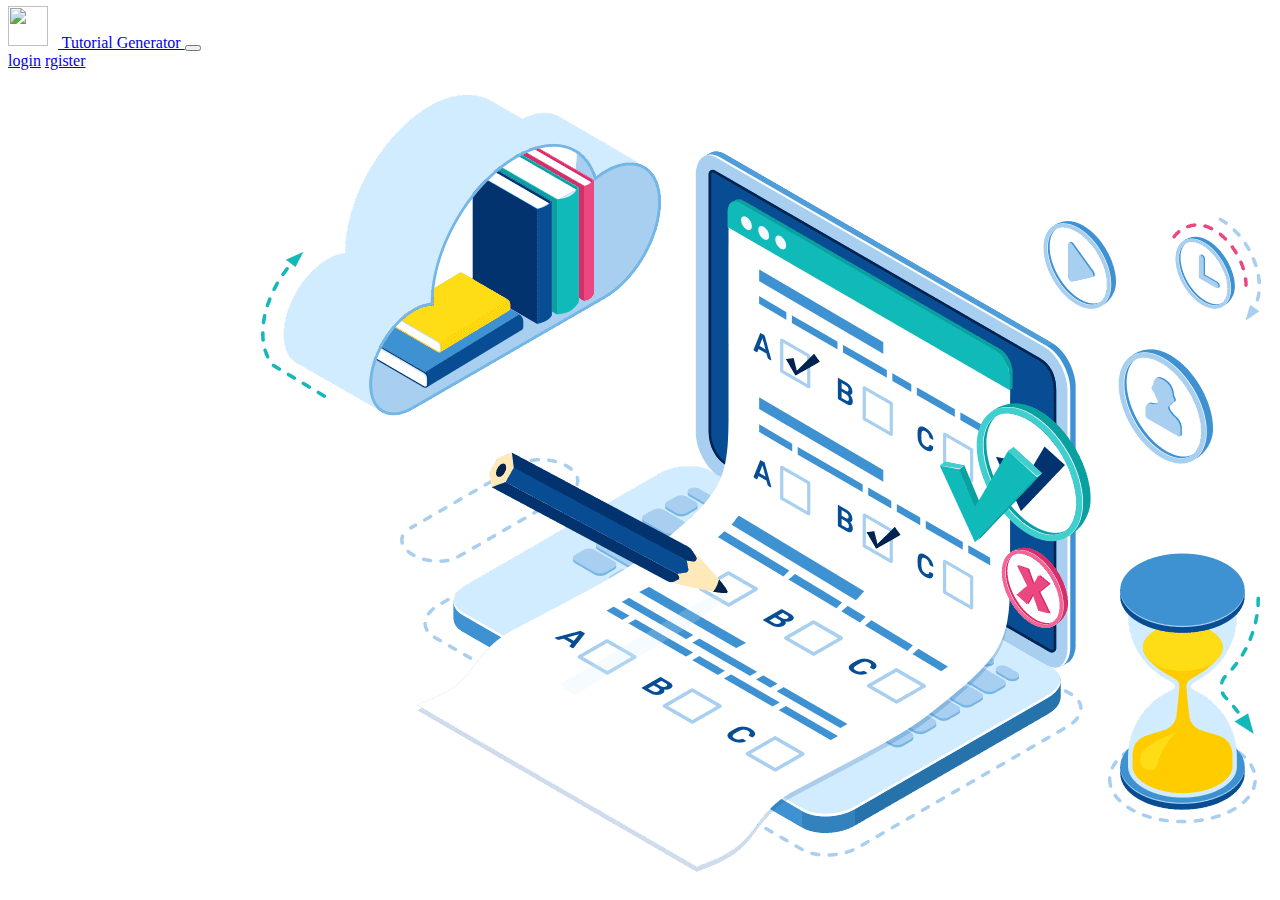
==== index.html @ 238b028b "new fet nav bar and homepage" ====
<!DOCTYPE html>
<html lang="en">
<head>
    <meta charset="UTF-8">
    <meta http-equiv="X-UA-Compatible" content="IE=edge">
    <meta name="viewport" content="width=device-width, initial-scale=1.0">
    <meta name="theme-color" content="#191818">
    <meta name="msapplication-TileColor" content="#2b5797">
    <title>| Tutorial Generator |</title>

    <!-- fave icon folder vale tags -->
    <!-- <link rel="apple-touch-icon" sizes="120x120" href="Resources/favicon/apple-touch-icon.png">
    <link rel="icon" type="image/png" sizes="32x32" href="Resources/favicon/favicon-32x32.png">
    <link rel="icon" type="image/png" sizes="16x16" href="Resources/favicon/favicon-16x16.png">
    <link rel="manifest" href="Resources/favicon/site.webmanifest">
    <link rel="mask-icon" href="Resources/favicon/safari-pinned-tab.svg" color="#5bbad5"> -->

    <link rel="apple-touch-icon" sizes="180x180" href="Resources/favicon_io/apple-touch-icon.png">
    <link rel="icon" type="image/png" sizes="32x32" href="Resources/favicon_io/favicon-32x32.png">
    <link rel="icon" type="image/png" sizes="16x16" href="Resources/favicon_io/favicon-16x16.png">
    <link rel="manifest" href="/site.webmanifest">
    <link rel="stylesheet" href="style.css">
    <link href="https://cdn.jsdelivr.net/npm/bootstrap@5.0.2/dist/css/bootstrap.min.css" rel="stylesheet" integrity="sha384-EVSTQN3/azprG1Anm3QDgpJLIm9Nao0Yz1ztcQTwFspd3yD65VohhpuuCOmLASjC" crossorigin="anonymous">
    <script src="https://cdn.jsdelivr.net/npm/bootstrap@5.0.2/dist/js/bootstrap.bundle.min.js" integrity="sha384-MrcW6ZMFYlzcLA8Nl+NtUVF0sA7MsXsP1UyJoMp4YLEuNSfAP+JcXn/tWtIaxVXM" crossorigin="anonymous"></script>
    
</head>
<body>
    <nav class="navbar navbar-expand-lg navbar-daek bg-dark">
        <div class="container-fluid">
            <a class="navbar-brand" href="#">
            <img class = "logo" src="Resources/favicon_io/android-chrome-512x512.png" alt="" width="40" height="40" class="d-inline-block align-text-top">
                               Tutorial Generator
        </a>
          <button class="navbar-toggler" type="button" data-bs-toggle="collapse" data-bs-target="#navbarNavAltMarkup" aria-controls="navbarNavAltMarkup" aria-expanded="false" aria-label="Toggle navigation">
            <span class="navbar-toggler-icon"></span>
          </button>
          <div class="collapse navbar-collapse" id="navbarNavAltMarkup">
            <div class="navbar-nav ms-auto">
              <a class="nav-link active ms-auto" aria-current="page" href="#">login</a>
              <a class="nav-link active ms-auto" aria-current="page" href="#">rgister</a>
            </div>
          </div>
        </div>
    </nav>
    <div class ="heros-back">
        <img class ="backimg" src="Resources/banner.png" alt="">
    </div>
</body>
</html>
---- style.css ----
.logo{
    transform: translateY(-2px);
    margin-right: 10px;
}

.heros-back{
    text-align: right;
}
.backimg{
    margin-top: 2%;
    margin-right: 0.9%;
}
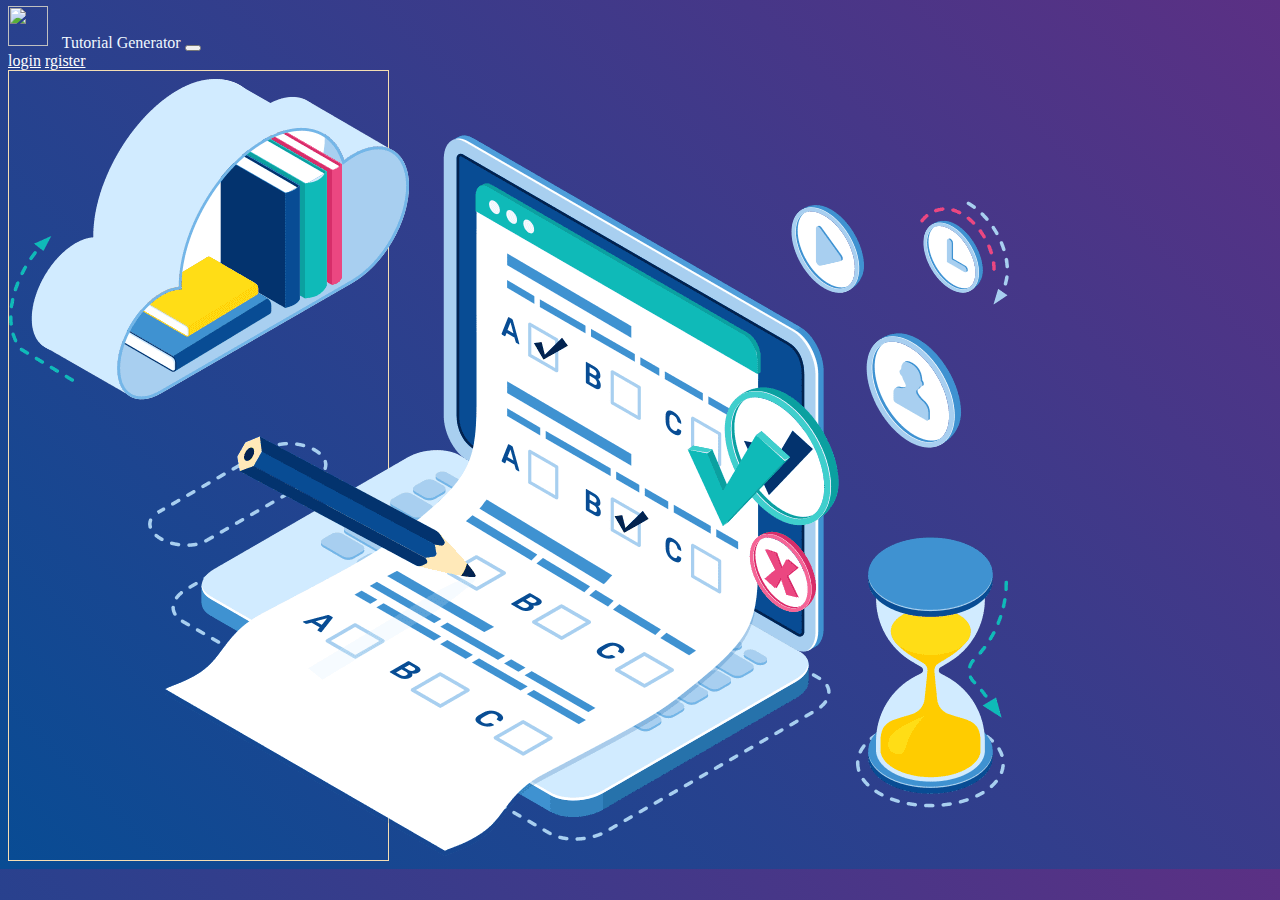
==== commit ad3d987f: "some styling" ====
--- a/index.html
+++ b/index.html
@@ -24,10 +24,10 @@
     <script src="https://cdn.jsdelivr.net/npm/bootstrap@5.0.2/dist/js/bootstrap.bundle.min.js" integrity="sha384-MrcW6ZMFYlzcLA8Nl+NtUVF0sA7MsXsP1UyJoMp4YLEuNSfAP+JcXn/tWtIaxVXM" crossorigin="anonymous"></script>
     
 </head>
-<body>
+<body class="landingBody">
     <nav class="navbar navbar-expand-lg navbar-daek bg-dark">
         <div class="container-fluid">
-            <a class="navbar-brand" href="#">
+            <a class="navbar-brand lk" href="#">
             <img class = "logo" src="Resources/favicon_io/android-chrome-512x512.png" alt="" width="40" height="40" class="d-inline-block align-text-top">
                                Tutorial Generator
         </a>
@@ -35,9 +35,9 @@
             <span class="navbar-toggler-icon"></span>
           </button>
           <div class="collapse navbar-collapse" id="navbarNavAltMarkup">
-            <div class="navbar-nav ms-auto">
-              <a class="nav-link active ms-auto" aria-current="page" href="#">login</a>
-              <a class="nav-link active ms-auto" aria-current="page" href="#">rgister</a>
+            <div class="navbar-nav ms-auto ">
+              <a class="nav-link active ms-auto" style="color: white;" aria-current="page" href="login.html">login</a>
+              <a class="nav-link active ms-auto" style ="color:white;" aria-current="page" href="register.html">rgister</a>
             </div>
           </div>
         </div>
--- a/style.css
+++ b/style.css
@@ -4,9 +4,28 @@
 }
 
 .heros-back{
-    text-align: right;
+    width: 30%;
+    height: 50%;
+    border: 1px solid wheat;
 }
 .backimg{
     margin-top: 2%;
     margin-right: 0.9%;
+}
+.logBody, .rbody, .landingBody{
+    /* background-color: logBody; */
+    
+    background-image: linear-gradient(45deg,rgb(8 76 148),rgb(91, 48, 132));
+}
+.lk, #navbarNavAltMarkup{
+    text-decoration: none; 
+    color: aliceblue;"
+  
+}
+.MainForm{
+    width: 100%;
+    height: 100%;
+}
+.rform{
+    width: 100%;
 }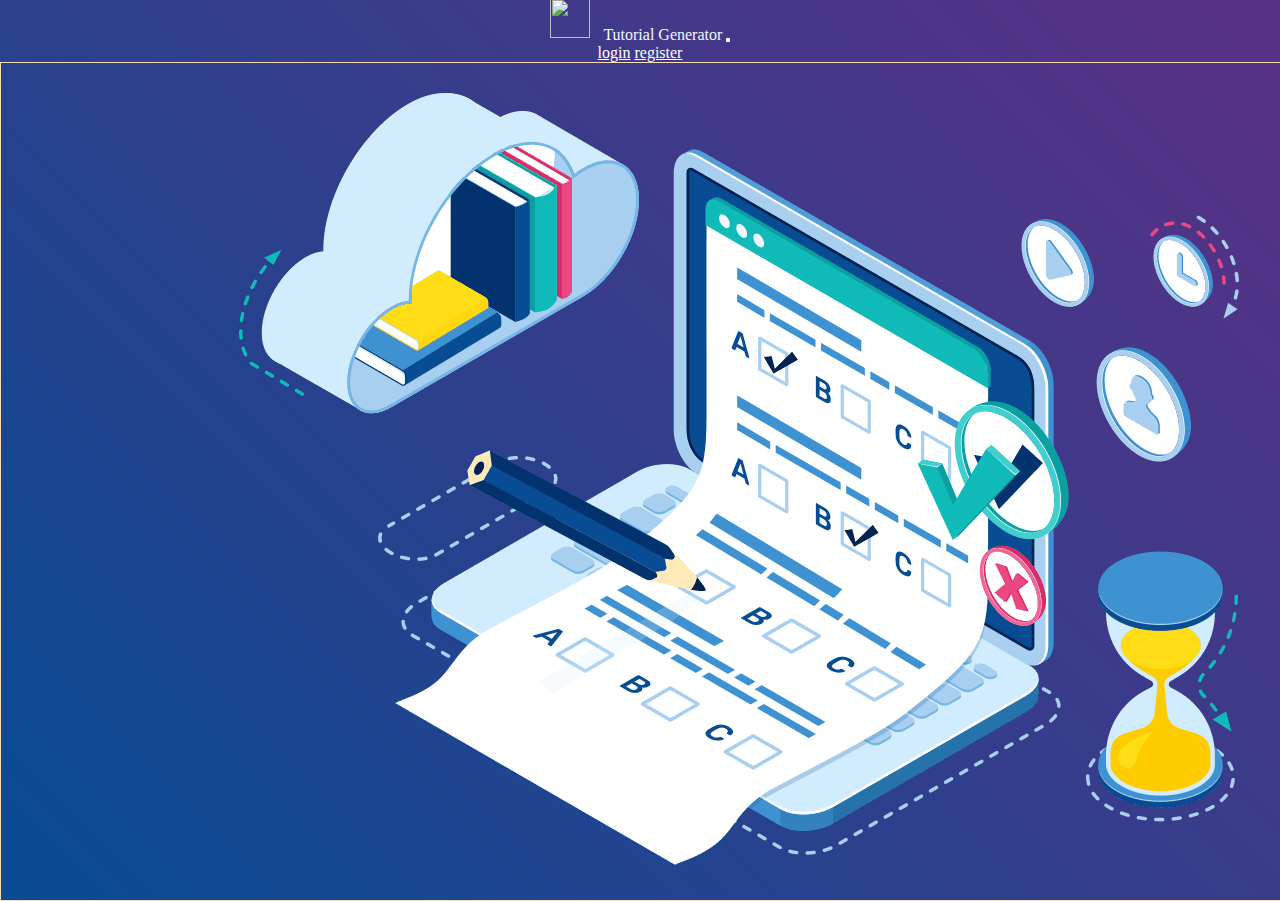
==== commit 6caef7ee: "new CSS" ====
--- a/index.html
+++ b/index.html
@@ -19,7 +19,7 @@
     <link rel="icon" type="image/png" sizes="32x32" href="Resources/favicon_io/favicon-32x32.png">
     <link rel="icon" type="image/png" sizes="16x16" href="Resources/favicon_io/favicon-16x16.png">
     <link rel="manifest" href="/site.webmanifest">
-    <link rel="stylesheet" href="style.css">
+    <link rel="stylesheet" href="css/style.css">
     <link href="https://cdn.jsdelivr.net/npm/bootstrap@5.0.2/dist/css/bootstrap.min.css" rel="stylesheet" integrity="sha384-EVSTQN3/azprG1Anm3QDgpJLIm9Nao0Yz1ztcQTwFspd3yD65VohhpuuCOmLASjC" crossorigin="anonymous">
     <script src="https://cdn.jsdelivr.net/npm/bootstrap@5.0.2/dist/js/bootstrap.bundle.min.js" integrity="sha384-MrcW6ZMFYlzcLA8Nl+NtUVF0sA7MsXsP1UyJoMp4YLEuNSfAP+JcXn/tWtIaxVXM" crossorigin="anonymous"></script>
     
@@ -37,13 +37,15 @@
           <div class="collapse navbar-collapse" id="navbarNavAltMarkup">
             <div class="navbar-nav ms-auto ">
               <a class="nav-link active ms-auto" style="color: white;" aria-current="page" href="login.html">login</a>
-              <a class="nav-link active ms-auto" style ="color:white;" aria-current="page" href="register.html">rgister</a>
+              <a class="nav-link active ms-auto" style ="color:white;" aria-current="page" href="register.html">register</a>
             </div>
           </div>
         </div>
     </nav>
-    <div class ="heros-back">
-        <img class ="backimg" src="Resources/banner.png" alt="">
+
+    <div class ="heros-back MainForm" >
+      
+      
     </div>
 </body>
 </html>--- a/css/style.css
+++ b/css/style.css
@@ -0,0 +1,59 @@
+*{
+    padding: 0;
+    margin: 0;
+}
+.logo{
+    transform: translateY(-2px);
+    margin-right: 10px;
+}
+
+.heros-back{
+    width: 30%;
+    height: 50%;
+    border: 1px solid wheat;
+}
+.backimg{
+    margin-top: 2%;
+    margin-right: 0.9%;
+}
+.logBody, .rbody, .landingBody{
+    /* background-color: logBody; */
+    text-align: center;
+    background-image: linear-gradient(45deg,rgb(8 76 148),rgb(91, 48, 132));
+}
+.lk, #navbarNavAltMarkup{
+    text-decoration: none; 
+    color: aliceblue;
+  
+}
+.MainForm{
+    width: 100%;
+    height: 93vh;
+    justify-content: space-between; 
+    display: flex; 
+    background-image: url("/Resources/banner.png");
+    background-repeat: no-repeat; 
+    background-position: 85% 50%;
+}
+
+.rform{
+    width: 100%;
+}
+
+/* for tablates  */
+@media screen and (max-width: 992px) {
+    .MainForm{
+        background-color: crimson;
+        background-size: contain;
+        background-position: center;
+    }
+}
+
+/* for smart phone  */
+@media screen and (max-width: 600px) {
+    .MainForm{
+        background-size: contain;
+        background-position: center;
+                background-color: aqua;
+    }
+  }